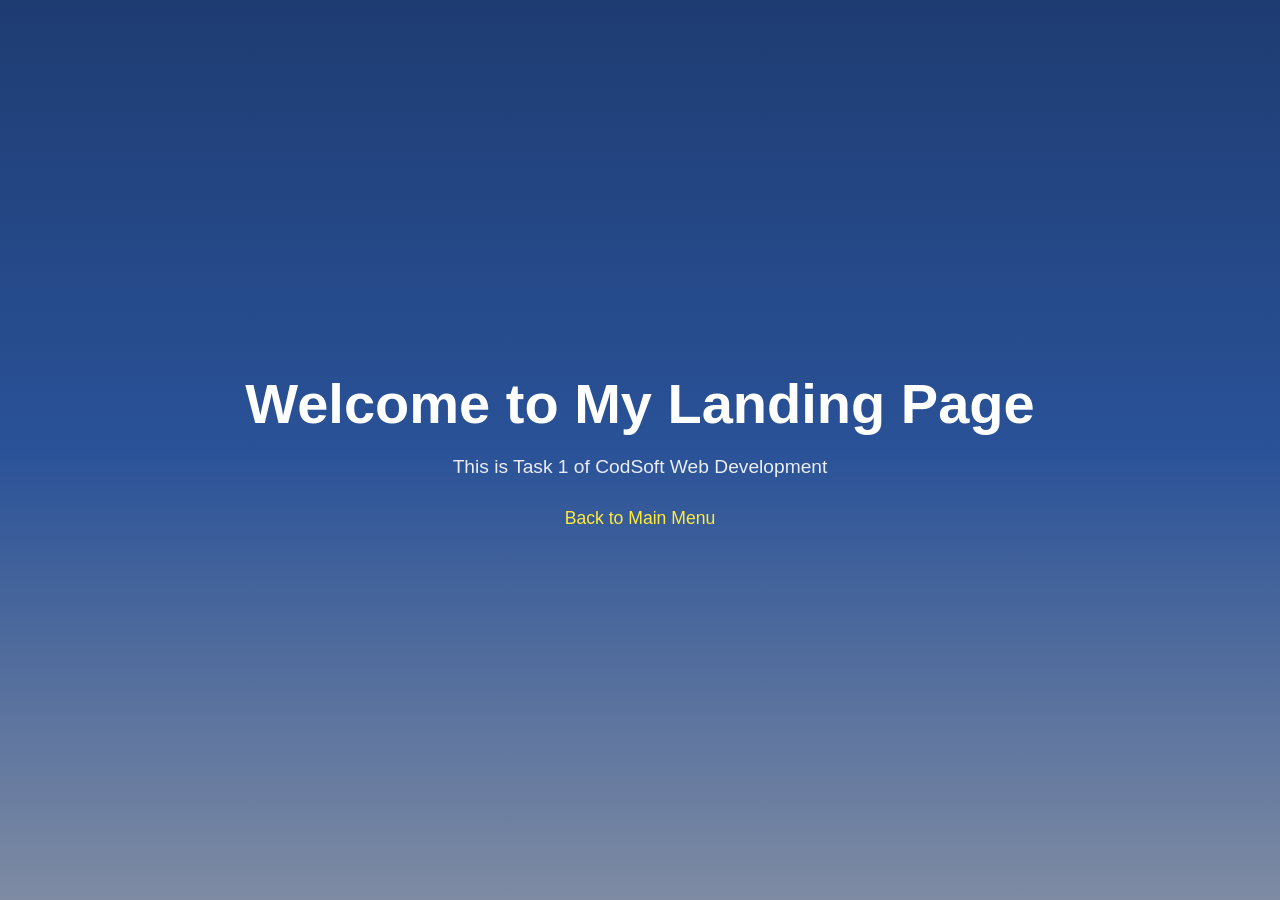
==== Task1-LandingPage/index.html @ 9be9c51e "Create index.html" ====
<!DOCTYPE html>
<html>
<head>
    <title>Landing Page - Task 1</title>
    <link rel="stylesheet" href="Style.CSS">
</head>
<body>
    <div class="container">
        <h1>Welcome to My Landing Page</h1>
        <p>This is Task 1 of CodSoft Web Development</p>
        <a href="#">Back to Main Menu</a>
    </div>
</body>
</html>
---- Task1-LandingPage/Style.CSS ----
* {
  margin: 0;
  padding: 0;
  box-sizing: border-box;
}

body {
  font-family: Arial, sans-serif;
  height: 100vh;
  background: linear-gradient(180deg, #1e3c72 0%, #2a5298 50%, #7e8ba3 100%);
  display: flex;
  justify-content: center;
  align-items: center;
  color: white;
  text-align: center;
}

.container h1 {
  font-size: 3.5rem;
  margin-bottom: 20px;
}

.container p {
  font-size: 1.2rem;
  margin-bottom: 30px;
  opacity: 0.9;
}

.container a {
  color: #ffeb3b;
  text-decoration: none;
  font-size: 1.1rem;
}

.container a:hover {
  text-decoration: underline;
}
.about {
  text-align: center;
  padding: 60px 20px;
  background: white;
  color: #333;
}

.about h2 {
  font-size: 2.5rem;
  margin-bottom: 20px;
  color: #2a5298;
}

.about p {
  font-size: 1.1rem;
  max-width: 600px;
  margin: 0 auto;
  line-height: 1.6;
}
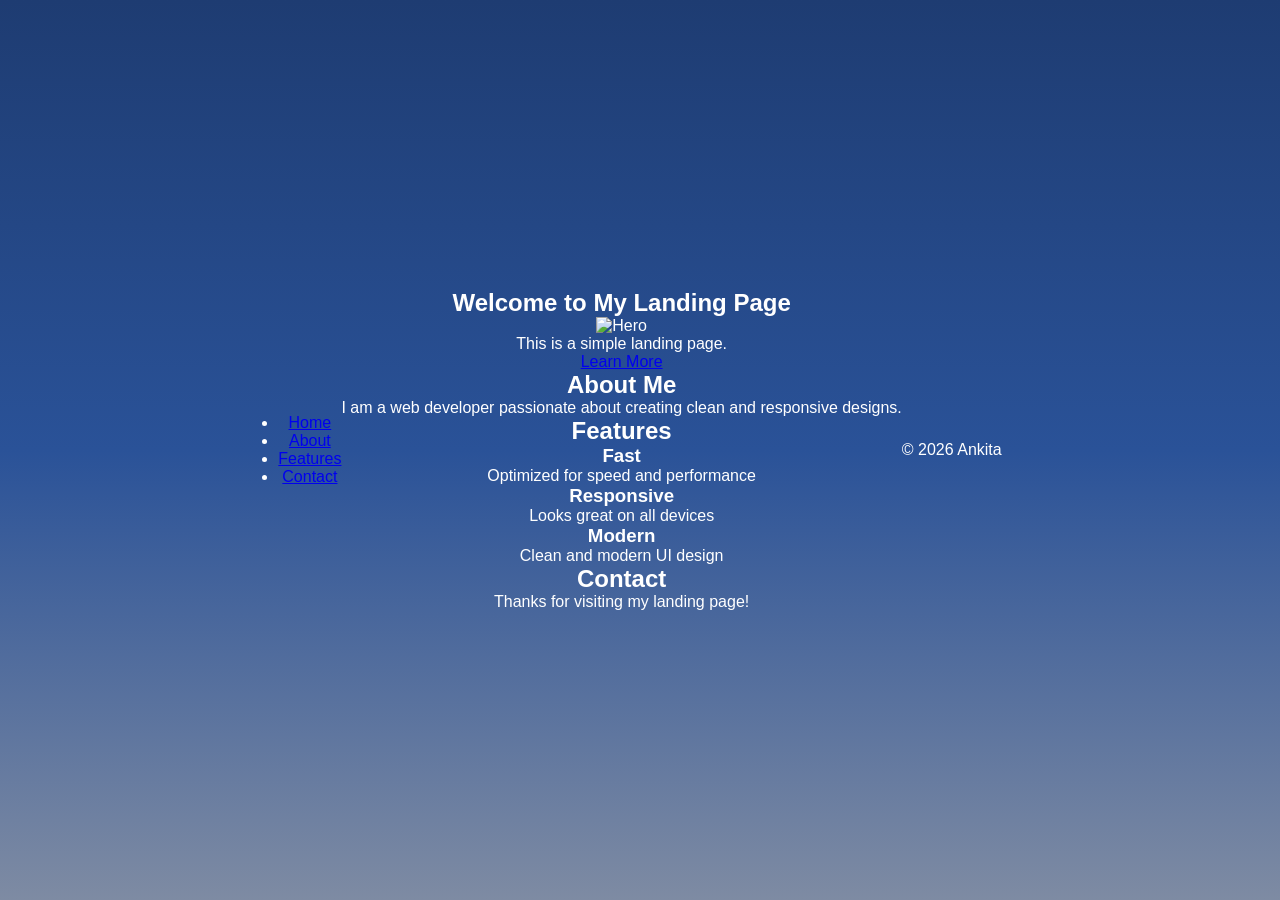
==== commit f2515484: "Update index.html" ====
--- a/Task1-LandingPage/index.html
+++ b/Task1-LandingPage/index.html
@@ -1,14 +1,61 @@
 <!DOCTYPE html>
 <html>
 <head>
-    <title>Landing Page - Task 1</title>
-    <link rel="stylesheet" href="Style.CSS">
+    <meta name="viewport" content="width=device-width, initial-scale=1.0">
+    <title>Landing Page</title>
+    <link rel="stylesheet" href="style.css">
 </head>
 <body>
-    <div class="container">
-        <h1>Welcome to My Landing Page</h1>
-        <p>This is Task 1 of CodSoft Web Development</p>
-        <a href="#">Back to Main Menu</a>
-    </div>
+    <header>
+        <nav>
+            <ul>
+                <li><a href="#home">Home</a></li>
+                <li><a href="#about">About</a></li>
+                <li><a href="#features">Features</a></li>
+                <li><a href="#contact">Contact</a></li>
+            </ul>
+        </nav>
+    </header>
+
+    <main>
+        <section id="home" class="hero">
+            <h1>Welcome to My Landing Page</h1>
+            <img src="https://images.unsplash.com/photo-1557804506-669a67965ba0?w=800" alt="Hero">
+            <p>This is a simple landing page.</p>
+            <a href="#about" class="cta-button">Learn More</a>
+        </section>
+
+        <section id="about">
+            <h2>About Me</h2>
+            <p>I am a web developer passionate about creating clean and responsive designs.</p>
+        </section>
+
+        <section id="features">
+            <h2>Features</h2>
+            <div class="feature-grid">
+                <div class="feature-box">
+                    <h3>Fast</h3>
+                    <p>Optimized for speed and performance</p>
+                </div>
+                <div class="feature-box">
+                    <h3>Responsive</h3>
+                    <p>Looks great on all devices</p>
+                </div>
+                <div class="feature-box">
+                    <h3>Modern</h3>
+                    <p>Clean and modern UI design</p>
+                </div>
+            </div>
+        </section>
+
+        <section id="contact">
+            <h2>Contact</h2>
+            <p>Thanks for visiting my landing page!</p>
+        </section>
+    </main>
+
+    <footer>
+        <p>&copy; 2026 Ankita</p>
+    </footer>
 </body>
 </html>
--- a/Task1-LandingPage/style.css
+++ b/Task1-LandingPage/style.css
@@ -0,0 +1,56 @@
+* {
+  margin: 0;
+  padding: 0;
+  box-sizing: border-box;
+}
+
+body {
+  font-family: Arial, sans-serif;
+  height: 100vh;
+  background: linear-gradient(180deg, #1e3c72 0%, #2a5298 50%, #7e8ba3 100%);
+  display: flex;
+  justify-content: center;
+  align-items: center;
+  color: white;
+  text-align: center;
+}
+
+.container h1 {
+  font-size: 3.5rem;
+  margin-bottom: 20px;
+}
+
+.container p {
+  font-size: 1.2rem;
+  margin-bottom: 30px;
+  opacity: 0.9;
+}
+
+.container a {
+  color: #ffeb3b;
+  text-decoration: none;
+  font-size: 1.1rem;
+}
+
+.container a:hover {
+  text-decoration: underline;
+}
+.about {
+  text-align: center;
+  padding: 60px 20px;
+  background: white;
+  color: #333;
+}
+
+.about h2 {
+  font-size: 2.5rem;
+  margin-bottom: 20px;
+  color: #2a5298;
+}
+
+.about p {
+  font-size: 1.1rem;
+  max-width: 600px;
+  margin: 0 auto;
+  line-height: 1.6;
+}
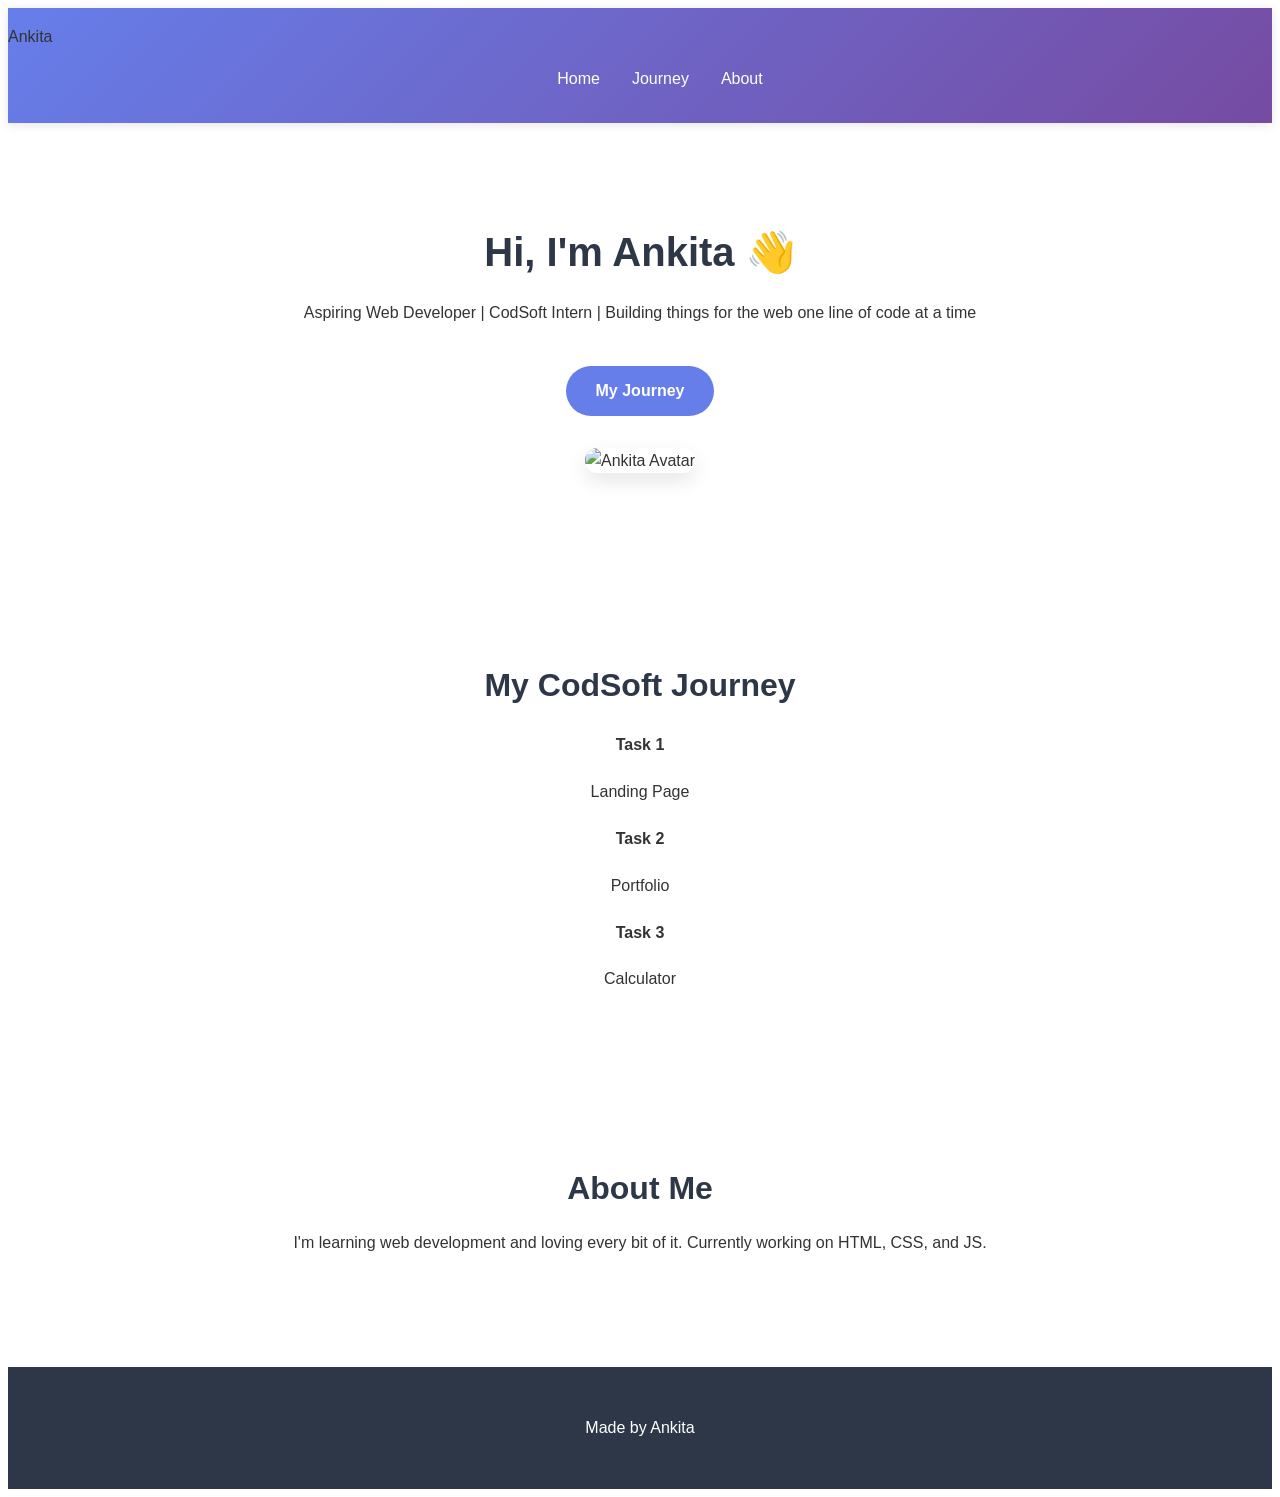
==== commit 119e6dce: "Update index.html" ====
--- a/Task1-LandingPage/index.html
+++ b/Task1-LandingPage/index.html
@@ -2,60 +2,60 @@
 <html>
 <head>
     <meta name="viewport" content="width=device-width, initial-scale=1.0">
-    <title>Landing Page</title>
+    <title>Ankita | Web Developer</title>
+    <link href="https://fonts.googleapis.com/css2?family=Poppins:wght@400;600;700&display=swap" rel="stylesheet">
     <link rel="stylesheet" href="style.css">
 </head>
 <body>
     <header>
         <nav>
+            <div class="logo">Ankita</div>
             <ul>
                 <li><a href="#home">Home</a></li>
+                <li><a href="#journey">Journey</a></li>
                 <li><a href="#about">About</a></li>
-                <li><a href="#features">Features</a></li>
-                <li><a href="#contact">Contact</a></li>
             </ul>
         </nav>
     </header>
 
     <main>
         <section id="home" class="hero">
-            <h1>Welcome to My Landing Page</h1>
-            <img src="https://images.unsplash.com/photo-1557804506-669a67965ba0?w=800" alt="Hero">
-            <p>This is a simple landing page.</p>
-            <a href="#about" class="cta-button">Learn More</a>
+            <div class="hero-text">
+                <h1>Hi, I'm Ankita <span>👋</span></h1>
+                <p>Aspiring Web Developer | CodSoft Intern | Building things for the web one line of code at a time</p>
+                <a href="#journey" class="cta-button">My Journey</a>
+            </div>
+            <div class="hero-img">
+                <img src="https://api.dicebear.com/7.x/avataaars/svg?seed=Ankita" alt="Ankita Avatar">
+            </div>
+        </section>
+
+        <section id="journey">
+            <h2>My CodSoft Journey</h2>
+            <div class="journey-grid">
+                <div class="journey-card">
+                    <h4>Task 1</h4>
+                    <p>Landing Page</p>
+                </div>
+                <div class="journey-card">
+                    <h4>Task 2</h4>
+                    <p>Portfolio</p>
+                </div>
+                <div class="journey-card">
+                    <h4>Task 3</h4>
+                    <p>Calculator</p>
+                </div>
+            </div>
         </section>
 
         <section id="about">
             <h2>About Me</h2>
-            <p>I am a web developer passionate about creating clean and responsive designs.</p>
-        </section>
-
-        <section id="features">
-            <h2>Features</h2>
-            <div class="feature-grid">
-                <div class="feature-box">
-                    <h3>Fast</h3>
-                    <p>Optimized for speed and performance</p>
-                </div>
-                <div class="feature-box">
-                    <h3>Responsive</h3>
-                    <p>Looks great on all devices</p>
-                </div>
-                <div class="feature-box">
-                    <h3>Modern</h3>
-                    <p>Clean and modern UI design</p>
-                </div>
-            </div>
-        </section>
-
-        <section id="contact">
-            <h2>Contact</h2>
-            <p>Thanks for visiting my landing page!</p>
+            <p>I'm learning web development and loving every bit of it. Currently working on HTML, CSS, and JS.</p>
         </section>
     </main>
 
     <footer>
-        <p>&copy; 2026 Ankita</p>
+        <p>Made by Ankita</p>
     </footer>
 </body>
 </html>
--- a/Task1-LandingPage/style.css
+++ b/Task1-LandingPage/style.css
@@ -1,56 +1,115 @@
-* {
-  margin: 0;
-  padding: 0;
-  box-sizing: border-box;
+ {
+    margin: 0;
+    padding: 0;
+    box-sizing: border-box;
 }
 
 body {
-  font-family: Arial, sans-serif;
-  height: 100vh;
-  background: linear-gradient(180deg, #1e3c72 0%, #2a5298 50%, #7e8ba3 100%);
-  display: flex;
-  justify-content: center;
-  align-items: center;
-  color: white;
-  text-align: center;
+    font-family: 'Segoe UI', Arial, sans-serif;
+    line-height: 1.6;
+    color: #333;
 }
 
-.container h1 {
-  font-size: 3.5rem;
-  margin-bottom: 20px;
+header {
+    background: linear-gradient(135deg, #667eea 0%, #764ba2 100%);
+    padding: 1rem 0;
+    position: sticky;
+    top: 0;
+    z-index: 100;
+    box-shadow: 0 2px 10px rgba(0,0,0,0.1);
 }
 
-.container p {
-  font-size: 1.2rem;
-  margin-bottom: 30px;
-  opacity: 0.9;
+nav ul {
+    list-style: none;
+    display: flex;
+    justify-content: center;
+    gap: 2rem;
+    flex-wrap: wrap;
 }
 
-.container a {
-  color: #ffeb3b;
-  text-decoration: none;
-  font-size: 1.1rem;
+nav a {
+    color: white;
+    text-decoration: none;
+    font-weight: 500;
+    transition: opacity 0.3s;
 }
 
-.container a:hover {
-  text-decoration: underline;
-}
-.about {
-  text-align: center;
-  padding: 60px 20px;
-  background: white;
-  color: #333;
+nav a:hover {
+    opacity: 0.8;
 }
 
-.about h2 {
-  font-size: 2.5rem;
-  margin-bottom: 20px;
-  color: #2a5298;
+section {
+    padding: 4rem 2rem;
+    max-width: 1000px;
+    margin: 0 auto;
+    text-align: center;
 }
 
-.about p {
-  font-size: 1.1rem;
-  max-width: 600px;
-  margin: 0 auto;
-  line-height: 1.6;
+.hero img {
+    max-width: 100%;
+    border-radius: 12px;
+    margin: 2rem 0;
+    box-shadow: 0 8px 20px rgba(0,0,0,0.1);
 }
+
+h1 {
+    font-size: 2.5rem;
+    margin-bottom: 1rem;
+    color: #2d3748;
+}
+
+h2 {
+    font-size: 2rem;
+    margin-bottom: 1rem;
+    color: #2d3748;
+}
+
+.cta-button {
+    display: inline-block;
+    background: #667eea;
+    color: white;
+    padding: 12px 30px;
+    border-radius: 50px;
+    text-decoration: none;
+    margin-top: 1.5rem;
+    transition: transform 0.2s, box-shadow 0.2s;
+    font-weight: 600;
+}
+
+.cta-button:hover {
+    transform: translateY(-2px);
+    box-shadow: 0 6px 15px rgba(102, 126, 234, 0.4);
+}
+
+.feature-grid {
+    display: grid;
+    grid-template-columns: repeat(auto-fit, minmax(250px, 1fr));
+    gap: 2rem;
+    margin-top: 2rem;
+}
+
+.feature-box {
+    padding: 2rem;
+    background: #f7fafc;
+    border-radius: 12px;
+    transition: transform 0.3s;
+}
+
+.feature-box:hover {
+    transform: translateY(-5px);
+    box-shadow: 0 8px 20px rgba(0,0,0,0.08);
+}
+
+footer {
+    background: #2d3748;
+    color: white;
+    text-align: center;
+    padding: 2rem;
+    margin-top: 2rem;
+}
+
+@media (max-width: 768px) {
+    h1 { font-size: 2rem; }
+    section { padding: 3rem 1rem; }
+    nav ul { gap: 1rem; }
+}
